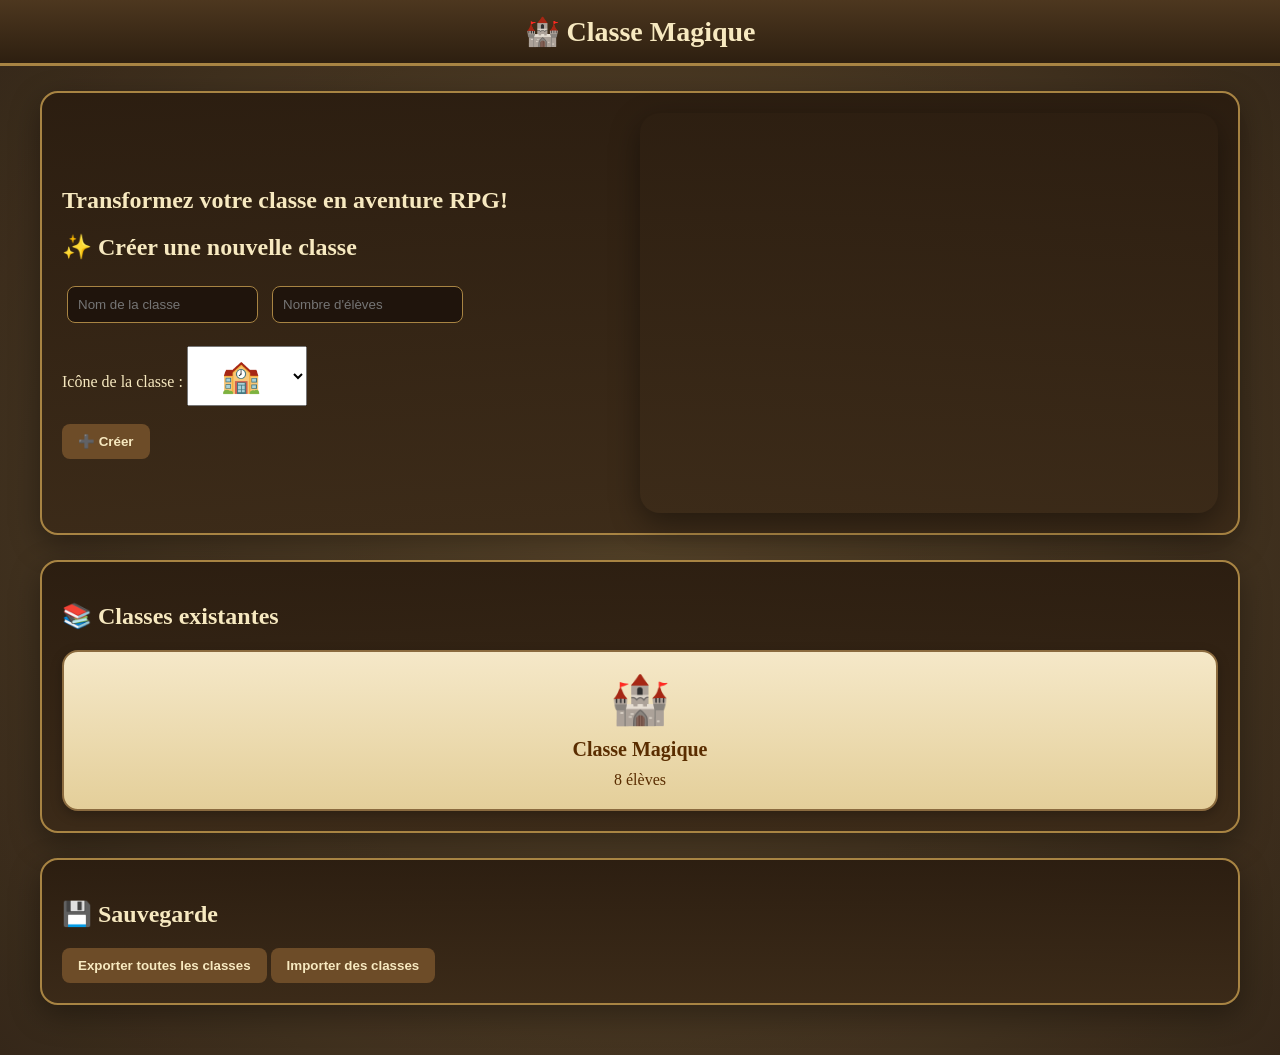
==== index.html @ 3cb4d182 "Add files via upload" ====
<!DOCTYPE html>
<html>
<head>
<meta charset="UTF-8">
<title>Classe Magique</title>


<link rel="stylesheet" href="css/main.css">

</head>
<body>

<div class="topbar">
    🏰 Classe Magique
</div>

<div class="main">

    <div class="panel">

    <div class="panel-content">

        
        <div class="form">
		<h2>Transformez votre classe en aventure RPG!</h2>
            <h2>✨ Créer une nouvelle classe</h2>

            <input type="text"
                   id="className"
                   placeholder="Nom de la classe">

            <input type="number"
                   id="studentCount"
                   placeholder="Nombre d'élèves">

            <br><br>

            <label>Icône de la classe :</label>

            <select id="classIcon">
                <option value="🏫">🏫</option>
    <option value="⚔️">⚔️</option>
<option value="🗡️">🗡️</option>
<option value="🛡️">🛡️</option>
<option value="🏹">🏹</option>
<option value="👑">👑</option>
<option value="💀">💀</option>
<option value="☠️">☠️</option>
<option value="👹">👹</option>
<option value="👺">👺</option>
<option value="🐉">🐉</option>
<option value="🔥">🔥</option>
<option value="🧙">🧙</option>
<option value="🧝">🧝</option>
<option value="🧟">🧟</option>
<option value="🧛">🧛</option>
<option value="🪄">🪄</option>
<option value="💎">💎</option>
<option value="🏰">🏰</option>
<option value="🏯">🏯</option>
<option value="⛓️">⛓️</option>
<option value="🕯️">🕯️</option>
<option value="🦇">🦇</option>
<option value="🐺">🐺</option>
<option value="🦂">🦂</option>
<option value="🐍">🐍</option>
<option value="👁️">👁️</option>
<option value="🌑">🌑</option>
<option value="🌙">🌙</option>
<option value="⭐">⭐</option>
<option value="✨">✨</option>
<option value="💥">💥</option>
<option value="☄️">☄️</option>
<option value="🪓">🪓</option>
<option value="🔨">🔨</option>
<option value="⚒️">⚒️</option>
<option value="⛏️">⛏️</option>
<option value="🧨">🧨</option>
<option value="🪙">🪙</option>
<option value="🔮">🔮</option>
<option value="❤️">❤️</option>
<option value="🩸">🩸</option>
<option value="☄">☄</option>
<option value="🌋">🌋</option>
<option value="🐲">🐲</option>
<option value="🦅">🦅</option>
<option value="🦁">🦁</option>
<option value="🐗">🐗</option>
<option value="🐻">🐻</option>
<option value="🐴">🐴</option>
<option value="⚜️">⚜️</option>
<option value="🏆">🏆</option>
<option value="🎖️">🎖️</option>
            </select>

            <br><br>

            <button id="createClassBtn">
                ➕ Créer
            </button>
        </div>

        
        <div class="image"></div>

    </div>

</div>
   
    <div class="panel">
        <h2>📚 Classes existantes</h2>

        <div id="classList" class="classGrid"></div>
    </div>

    <div class="panel">
        <h2>💾 Sauvegarde</h2>

        <button id="exportBtn">
            Exporter toutes les classes
        </button>

        <button id="importBtn">
            Importer des classes
        </button>

        <input
            type="file"
            id="importClassesFile"
            style="display:none"
            onchange="importAllClasses(event)">
    </div>

</div>
<script src="js/index.js"></script>
<script>

if(!localStorage.getItem("demoInstalled")){

    localStorage.setItem(
    "class_Classe Magique",
    JSON.stringify({
        icon:"🏰",
        demo:true,

        students:[
                {name:"Harry",hearts:10,mana:5,gold:0,xp:0,level:1},
                {name:"Hermione",hearts:10,mana:5,gold:0,xp:0,level:1},
                {name:"Ron",hearts:10,mana:5,gold:0,xp:0,level:1},
                {name:"Drago",hearts:10,mana:5,gold:0,xp:0,level:1},
                {name:"Luna",hearts:10,mana:5,gold:0,xp:0,level:1},
                {name:"Neville",hearts:10,mana:5,gold:0,xp:0,level:1},
                {name:"Ginny",hearts:10,mana:5,gold:0,xp:0,level:1},
                {name:"Cedric",hearts:10,mana:5,gold:0,xp:0,level:1}
            ]
        })
    );

    localStorage.setItem(
        "demoInstalled",
        "true"
    );
}

</script>
</body>
</html>
---- css/main.css ----
body{
    font-family:"Trebuchet MS", serif;
    margin:0;
    min-height:100vh;

    background:
        linear-gradient(
            rgba(0,0,0,.15),
            rgba(0,0,0,.15)
        ),
        radial-gradient(
            circle at center,
            #6d5534,
            #3e2e1d
        );

    color:#f7e9c0;
}

/* Top Bar */

.topbar{
    background:
        linear-gradient(
            #4d371f,
            #2d1f10
        );

    border-bottom:3px solid #a88443;

    padding:15px;

    text-align:center;

    font-size:28px;
    font-weight:bold;

    color:#f7e9c0;
}

/* Main Layout */

.main{
    max-width:1200px;
    margin:auto;
    padding:25px;
}

/* Panels */

.panel{
    background:
        linear-gradient(
            180deg,
            rgba(43,29,16,.95),
            rgba(59,42,24,.95)
        );

    border:2px solid #a88443;

    border-radius:18px;

    padding:20px;

    margin-bottom:25px;

    box-shadow:
        0 10px 30px rgba(0,0,0,.35);
}

#classIcon{
    font-size:32px;
    padding:10px;
    width:120px;
    text-align:center;
}

#classIcon option{
    font-size:32px;
}

/* Inputs */

input{
    padding:10px;
    border-radius:8px;
    border:1px solid #a88443;

    background:#1f140c;
    color:#f7e9c0;

    margin:5px;
}

input:focus{
    outline:none;
    border-color:gold;
}

/* Buttons */

button{
    padding:10px 16px;

    border:none;
    border-radius:8px;

    background:#6d4c28;
    color:#f7e9c0;

    font-weight:bold;

    cursor:pointer;

    transition:.2s;
}

button:hover{
    background:#8b5e34;
    transform:translateY(-2px);
}

/* Class Cards */

.classGrid{
    display:grid;

    grid-template-columns:
        repeat(auto-fit,minmax(220px,1fr));

    gap:15px;
}

.classCard{
    background:
        linear-gradient(
            180deg,
            #f5e8c8,
            #e4cf9a
        );

    color:#5a2d00;

    border:2px solid #8b6b3f;

    border-radius:16px;

    padding:20px;

    text-align:center;

    cursor:pointer;

    box-shadow:
        0 4px 12px rgba(0,0,0,.25);

    transition:.2s;
}

.classCard:hover{
    transform:
        translateY(-5px)
        scale(1.03);

    box-shadow:
        0 0 15px rgba(255,215,0,.3),
        0 10px 20px rgba(0,0,0,.35);
}

.className{
    font-size:20px;
    font-weight:bold;
    margin-bottom:10px;
}

.classIcon{
    font-size:48px;
    margin-bottom:10px;
}

.panel-content {
    display: flex;
    align-items: center;
    justify-content: space-between;
}

.form {
    flex: 1;
}

.image {
    flex: 0;
}

.image img {
    width: 180px; /* ajuste selon ton goût */
    margin-left: 30px;
}
.image{

    flex:1;

    min-height:400px;

    background-image:
        url("../images/classemagique2.png");

    background-size:cover;

    background-position:center;

    border-radius:20px;

    box-shadow:
        0 10px 30px rgba(0,0,0,.4);
}

.image{

    transition:.3s;
}

.image:hover{

    transform:scale(1.02);
}
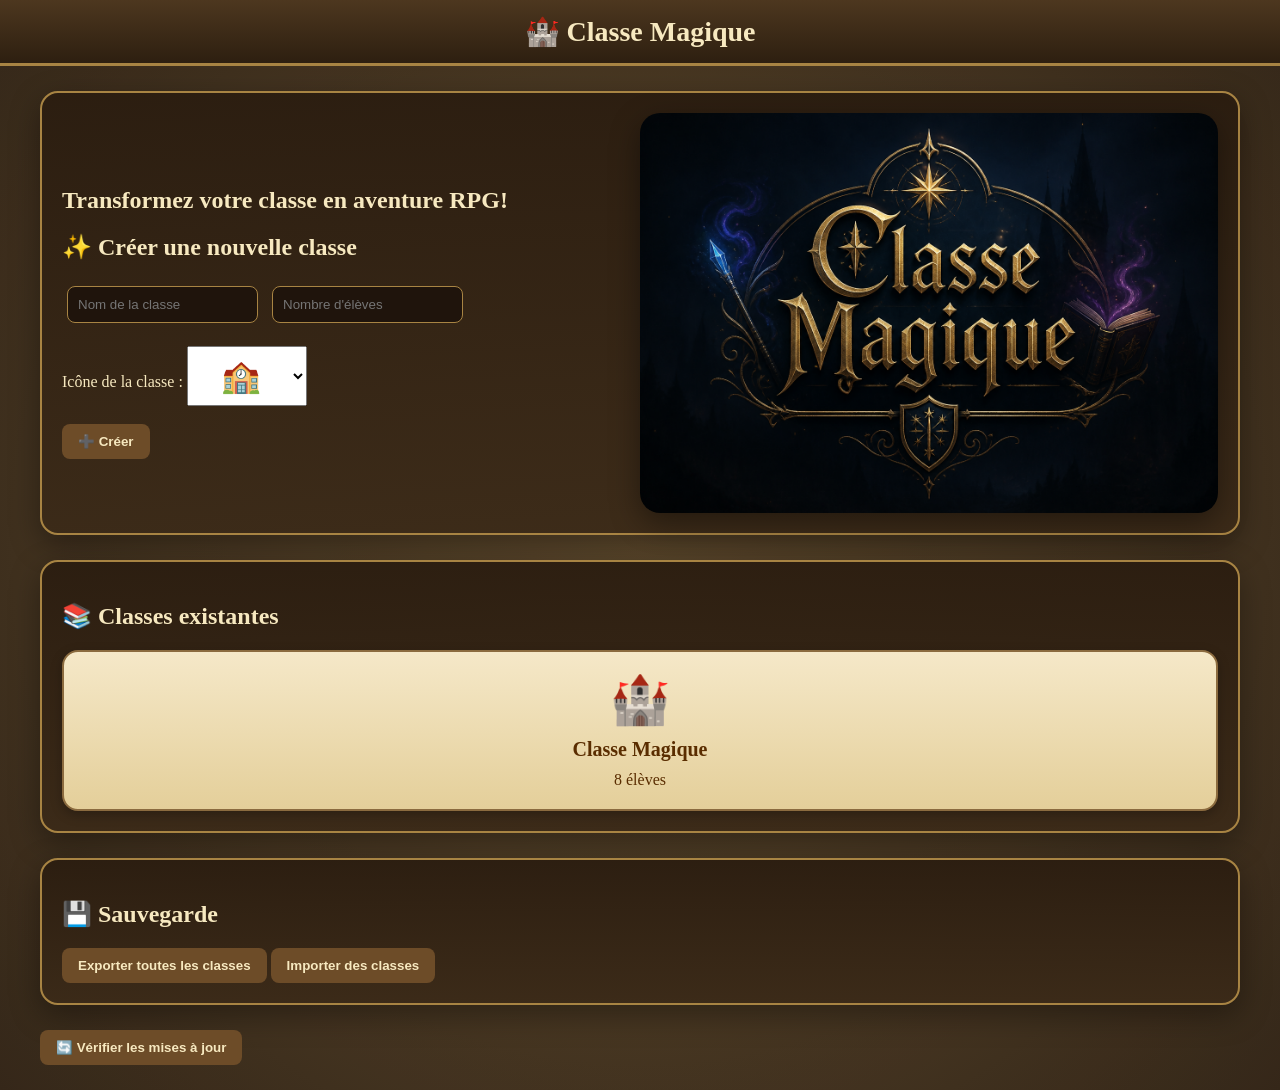
==== commit aa9887c4: "Add files via upload" ====
--- a/index.html
+++ b/index.html
@@ -130,7 +130,9 @@
             style="display:none"
             onchange="importAllClasses(event)">
     </div>
-
+<button onclick="forceUpdateCheck()">
+🔄 Vérifier les mises à jour
+</button>
 </div>
 <script src="js/index.js"></script>
 <script>
@@ -163,6 +165,11 @@
 }
 
 </script>
+<script src="js/version.js"></script>
+
+<script>
+checkForUpdates();
+</script>
 </body>
 </html>
 
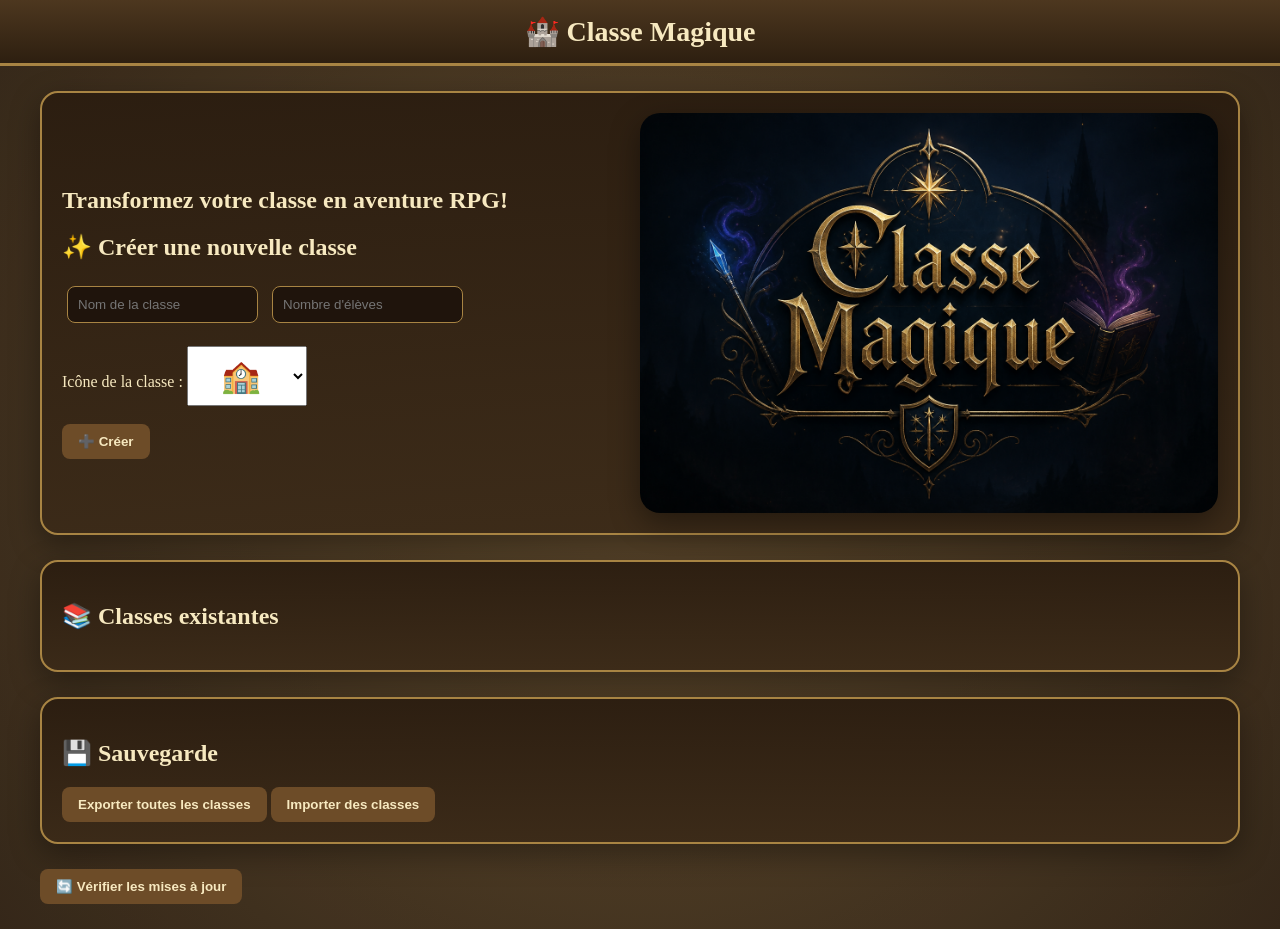
==== commit 3a0ff8d4: "Add files via upload" ====
--- a/index.html
+++ b/index.html
@@ -135,7 +135,15 @@
 </button>
 </div>
 <script src="js/index.js"></script>
+<script src="js/version.js" defer></script>
 <script>
+
+window.addEventListener("load", () => {
+    if (typeof checkForUpdates === "function") {
+        checkForUpdates();
+    } else {
+        console.warn("version.js pas chargé");
+    }
 
 if(!localStorage.getItem("demoInstalled")){
 
@@ -164,12 +172,9 @@
     );
 }
 
+});
 </script>
-<script src="js/version.js"></script>
 
-<script>
-checkForUpdates();
-</script>
 </body>
 </html>
 
